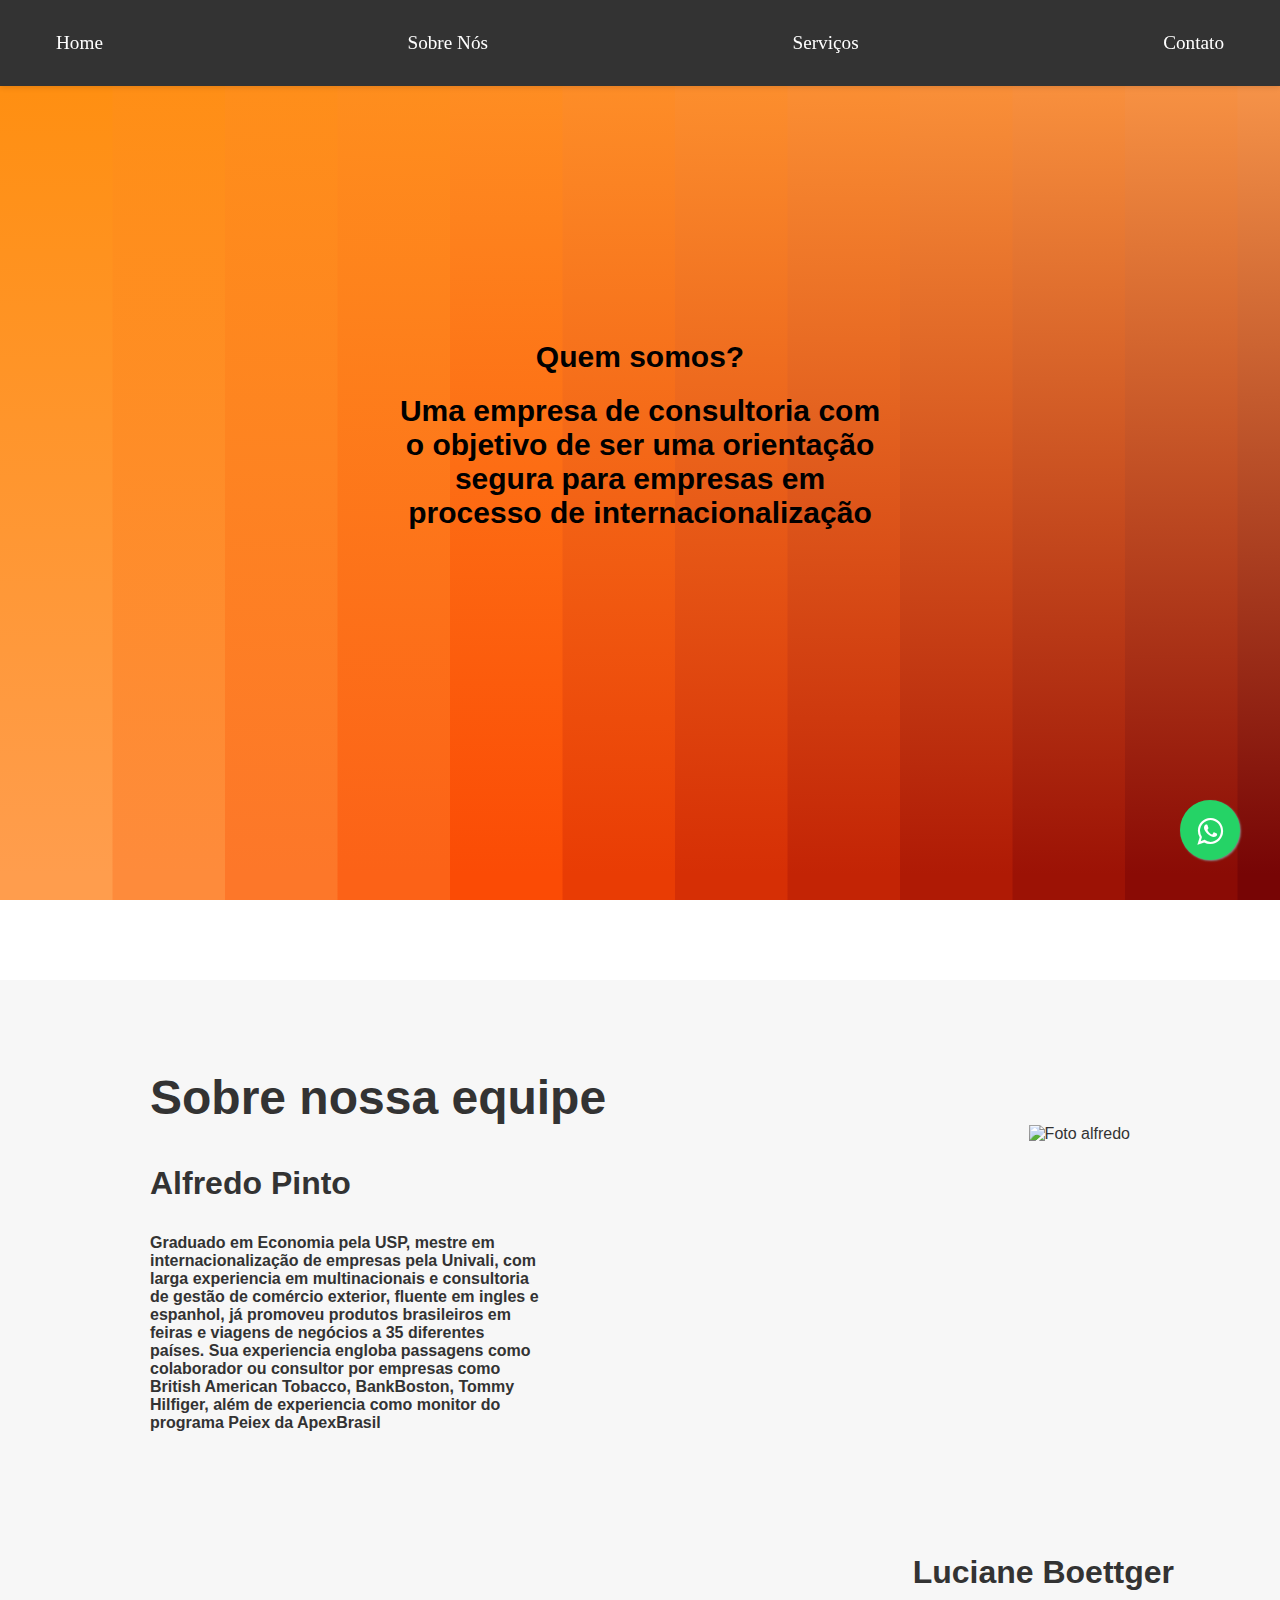
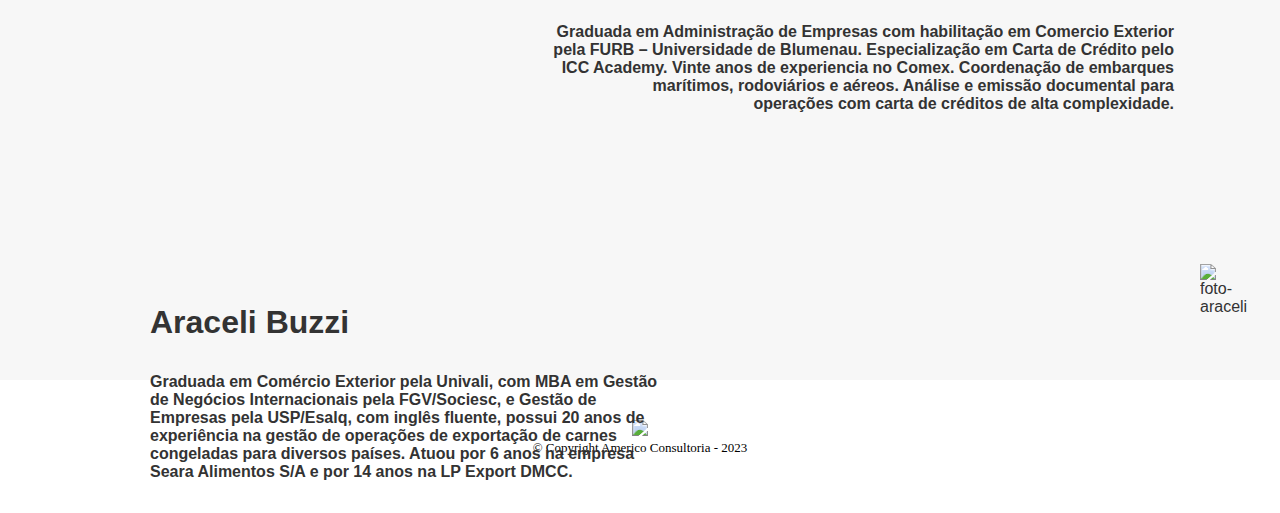
==== index.html @ 710dbe67 "Add files via upload" ====
<!DOCTYPE html>
<html>
<head>
	<meta charset="UTF-8">
	<title>Minha Página de Destino</title>
	<link rel="stylesheet" href="https://cdnjs.cloudflare.com/ajax/libs/font-awesome/4.5.0/css/font-awesome.min.css">
	<link rel="preconnect" href="https://fonts.googleapis.com">

<link rel="preconnect" href="https://fonts.gstatic.com" crossorigin>
<link href="https://fonts.googleapis.com/css2?family=Martel:wght@600&family=PT+Serif:ital@1&display=swap" rel="stylesheet">
	<link href="style.css" rel="stylesheet">
</head>
<body>
	<a class="whatsapp-link" href="https://web.whatsapp.com/send?phone=5599111112222" target="_blank" rel="stylesheet">
		<i class="fa fa-whatsapp"></i>
	</a>
	<header>
		<nav>
			<a href="#">Home</a>
			<a href="#equipe">Sobre Nós</a>
			<a href="#expertise">Serviços</a>
			<a href="#">Contato</a>
		</nav>
	</header>
	<div class="espaço"></div>
	<section class="quem-somos">
		<h2>Quem somos?</h2>
		<div class="service-container">
			<div class="service">
				<p class="texto-quem-somos">Uma empresa de consultoria com o objetivo de ser uma orientação segura para empresas em processo de internacionalização</p>
                
          <div>
		</section>
		<section class="equipe" id="equipe">
		<h2>Sobre nossa equipe</h2>
          <article class="alfredo">
          <h3>Alfredo Pinto</h3>
          <p>Graduado em Economia pela USP, mestre em internacionalização de empresas pela Univali, com larga experiencia em multinacionais e consultoria de gestão de comércio exterior, fluente em ingles e espanhol, já promoveu produtos brasileiros em feiras e viagens de negócios a 35 diferentes países. Sua experiencia engloba passagens como colaborador ou consultor por empresas como British American Tobacco, BankBoston, Tommy Hilfiger, além de   experiencia como monitor do programa Peiex da ApexBrasil</p>
          </article>

		  <img src="/images/Foto-alfredo.jpeg" alt="Foto alfredo" class="alfredo-imagem">
		  <div></div>
		  <img src="/images/foto-luciane.jpeg" alt="" class="luciane-imagem">
          <article  class="luciane">
          <h3>Luciane Boettger</h3>
          <p>Graduada em Administração de Empresas com habilitação em Comercio Exterior<br> pela FURB – Universidade de Blumenau. Especialização em Carta de Crédito pelo<br> ICC Academy.
            Vinte anos de experiencia no Comex. Coordenação de embarques<br> marítimos, rodoviários e aéreos. Análise e emissão documental para<br> operações com carta de créditos de alta complexidade.</p>
			</div>
      </article>
      <article class="araceli">
          <h3>Araceli Buzzi</h3>
          <p>Graduada em Comércio Exterior pela Univali, com MBA em Gestão de Negócios Internacionais pela FGV/Sociesc, e Gestão de Empresas pela USP/Esalq, com inglês fluente, possui 20 anos de experiência na gestão de operações de exportação de carnes congeladas para diversos países. Atuou por 6 anos na empresa Seara Alimentos S/A e por 14 anos na LP Export DMCC.</p>
      </article>
	  <div></div>
	  <img src="/images/foto-araceli.jpeg" alt="foto-araceli" class="araceli-imagem">
	</section>
			
		
		<footer>
            <img src="images/LogoBranca.jpeg" height="80px">
            <p class="copyright">© Copyright Americo Consultoria - 2023</p>
        </footer>

</body>
</html>
---- style.css ----
* {
	margin: 0;
	padding: 0;
	box-sizing: border-box;
	scroll-behavior: smooth;
}

header {
	background-color: #333;
	box-shadow: 0 2px 5px rgba(0, 0, 0, 0.1);
	padding: 1rem;
	position: fixed;
	width: 100%;
	z-index: 1000;
}

nav {
	max-width: 1200px;
	margin: 0 auto;
	display: flex;
	justify-content: space-between;
	align-items: center;
}

header nav a {
	color: white;
	font-size: 1.2rem;
	text-decoration: none;
	padding: 1rem;
}

.espaço {
	height: 80px;
}

.quem-somos {
background-image: url("data:image/svg+xml,%3Csvg xmlns='http://www.w3.org/2000/svg' width='100%25' height='100%25' viewBox='0 0 1200 800'%3E%3Cdefs%3E%3ClinearGradient id='a' gradientUnits='userSpaceOnUse' x1='600' y1='25' x2='600' y2='777'%3E%3Cstop offset='0' stop-color='%23FF8E0D'/%3E%3Cstop offset='1' stop-color='%23FF9D4D'/%3E%3C/linearGradient%3E%3ClinearGradient id='b' gradientUnits='userSpaceOnUse' x1='650' y1='25' x2='650' y2='777'%3E%3Cstop offset='0' stop-color='%23ff8f13'/%3E%3Cstop offset='1' stop-color='%23fe8b3b'/%3E%3C/linearGradient%3E%3ClinearGradient id='c' gradientUnits='userSpaceOnUse' x1='700' y1='25' x2='700' y2='777'%3E%3Cstop offset='0' stop-color='%23ff9019'/%3E%3Cstop offset='1' stop-color='%23fd7729'/%3E%3C/linearGradient%3E%3ClinearGradient id='d' gradientUnits='userSpaceOnUse' x1='750' y1='25' x2='750' y2='777'%3E%3Cstop offset='0' stop-color='%23ff911e'/%3E%3Cstop offset='1' stop-color='%23fc6217'/%3E%3C/linearGradient%3E%3ClinearGradient id='e' gradientUnits='userSpaceOnUse' x1='800' y1='25' x2='800' y2='777'%3E%3Cstop offset='0' stop-color='%23ff9224'/%3E%3Cstop offset='1' stop-color='%23fb4b05'/%3E%3C/linearGradient%3E%3ClinearGradient id='f' gradientUnits='userSpaceOnUse' x1='850' y1='25' x2='850' y2='777'%3E%3Cstop offset='0' stop-color='%23ff932a'/%3E%3Cstop offset='1' stop-color='%23e93c04'/%3E%3C/linearGradient%3E%3ClinearGradient id='g' gradientUnits='userSpaceOnUse' x1='900' y1='25' x2='900' y2='777'%3E%3Cstop offset='0' stop-color='%23ff9530'/%3E%3Cstop offset='1' stop-color='%23d62f05'/%3E%3C/linearGradient%3E%3ClinearGradient id='h' gradientUnits='userSpaceOnUse' x1='950' y1='25' x2='950' y2='777'%3E%3Cstop offset='0' stop-color='%23ff9636'/%3E%3Cstop offset='1' stop-color='%23c32405'/%3E%3C/linearGradient%3E%3ClinearGradient id='i' gradientUnits='userSpaceOnUse' x1='1000' y1='25' x2='1000' y2='777'%3E%3Cstop offset='0' stop-color='%23ff983c'/%3E%3Cstop offset='1' stop-color='%23af1a05'/%3E%3C/linearGradient%3E%3ClinearGradient id='j' gradientUnits='userSpaceOnUse' x1='1050' y1='25' x2='1050' y2='777'%3E%3Cstop offset='0' stop-color='%23ff9941'/%3E%3Cstop offset='1' stop-color='%239c1205'/%3E%3C/linearGradient%3E%3ClinearGradient id='k' gradientUnits='userSpaceOnUse' x1='1100' y1='25' x2='1100' y2='777'%3E%3Cstop offset='0' stop-color='%23ff9b47'/%3E%3Cstop offset='1' stop-color='%238a0b05'/%3E%3C/linearGradient%3E%3ClinearGradient id='l' gradientUnits='userSpaceOnUse' x1='1150' y1='25' x2='1150' y2='777'%3E%3Cstop offset='0' stop-color='%23FF9D4D'/%3E%3Cstop offset='1' stop-color='%23770505'/%3E%3C/linearGradient%3E%3C/defs%3E%3Cg %3E%3Crect fill='url(%23a)' width='1200' height='800'/%3E%3Crect fill='url(%23b)' x='100' width='1100' height='800'/%3E%3Crect fill='url(%23c)' x='200' width='1000' height='800'/%3E%3Crect fill='url(%23d)' x='300' width='900' height='800'/%3E%3Crect fill='url(%23e)' x='400' width='800' height='800'/%3E%3Crect fill='url(%23f)' x='500' width='700' height='800'/%3E%3Crect fill='url(%23g)' x='600' width='600' height='800'/%3E%3Crect fill='url(%23h)' x='700' width='500' height='800'/%3E%3Crect fill='url(%23i)' x='800' width='400' height='800'/%3E%3Crect fill='url(%23j)' x='900' width='300' height='800'/%3E%3Crect fill='url(%23k)' x='1000' width='200' height='800'/%3E%3Crect fill='url(%23l)' x='1100' width='100' height='800'/%3E%3C/g%3E%3C/svg%3E");
	background-attachment: fixed;
	background-size: cover;
	background-repeat: no-repeat;
	background-size: cover;
	height: 100vh;
}

.quem-somos h2,.texto-quem-somos{
	width: 40%;
	margin: 0 auto;
	text-align: center;
	padding: 10px;
	font-size: 30px;
	font-weight: bold;

}

.quem-somos {
	padding-top: 250px;
	font-family:'Montserrat', sans-serif;
	font-weight: bold;
	
}

.equipe {
    background-color: #f7f7f7;
	background-size: cover;
	background-position: center;
	color: #333;
	padding: 4rem;
	padding-top: 90px;	
	font-family: 'Montserrat', sans-serif;
	padding-left: 150px;
	padding-right: 150px;
}
.alfredo{
	width: 40%;
	font-size: 30px;
	font-weight: bold;
	display: inline-block;
}


.alfredo-imagem{
	float: right;
	height: 300px;
}
.luciane{
	width: 80%;
	display: block;
	font-size: 30px;
	font-weight: bold;
	text-align: end;
	position: absolute;
	padding-top: 50px;
		
}

.luciane-imagem{
	height: 300px;
	padding-left: 3px;
	position: absolute;
	padding-top: 20px;
	z-index: 100;
}

.araceli{
	position: absolute;
	padding-top: 400px;
	width: 40%;
	font-size: 30px;
	font-weight: bold;
	display: inline-block;
}

.araceli-imagem{
	height: 650px;
	padding-left: 1050px;
	padding-top: 400px;
}

.equipe h2{
	font-size: 3rem;
}

.equipe h3 {
	font-size: 2rem;
	margin-bottom: 2rem;
	padding-top: 40px;
}


.equipe p {
	font-size: 1rem;
	margin-bottom: 2rem;
}



.whatsapp-link {
	position: fixed;
	width: 60px;
	height: 60px;
	bottom: 40px;
	right: 40px;
	background-color: #25d366;
	color: #fff;
	border-radius: 50px;
	text-align: center;
	font-size: 30px;
	box-shadow: 1px 1px 2px #888;
	z-index: 1000;
}

.fa-whatsapp {
	margin-top: 16px;
}

footer {
	text-align: center;
	padding: 40px 0;
    background-color: white;

}

.copyright {
	color: black;
	font-size: 13px;
}



.expertise {
	background-color: #FF9425;
background-image: url("data:image/svg+xml,%3Csvg xmlns='http://www.w3.org/2000/svg' width='100%25' height='100%25' viewBox='0 0 800 400'%3E%3Cdefs%3E%3CradialGradient id='a' cx='396' cy='281' r='514' gradientUnits='userSpaceOnUse'%3E%3Cstop offset='0' stop-color='%23F15D12'/%3E%3Cstop offset='1' stop-color='%23FF9425'/%3E%3C/radialGradient%3E%3ClinearGradient id='b' gradientUnits='userSpaceOnUse' x1='400' y1='148' x2='400' y2='333'%3E%3Cstop offset='0' stop-color='%23BE4B23' stop-opacity='0'/%3E%3Cstop offset='1' stop-color='%23BE4B23' stop-opacity='0.5'/%3E%3C/linearGradient%3E%3C/defs%3E%3Crect fill='url(%23a)' width='800' height='400'/%3E%3Cg fill-opacity='0.4'%3E%3Ccircle fill='url(%23b)' cx='267.5' cy='61' r='300'/%3E%3Ccircle fill='url(%23b)' cx='532.5' cy='61' r='300'/%3E%3Ccircle fill='url(%23b)' cx='400' cy='30' r='300'/%3E%3C/g%3E%3C/svg%3E");
background-attachment: fixed;
background-size: cover;
line-height: 50px; 
vertical-align: middle;
height: 170vh;
}
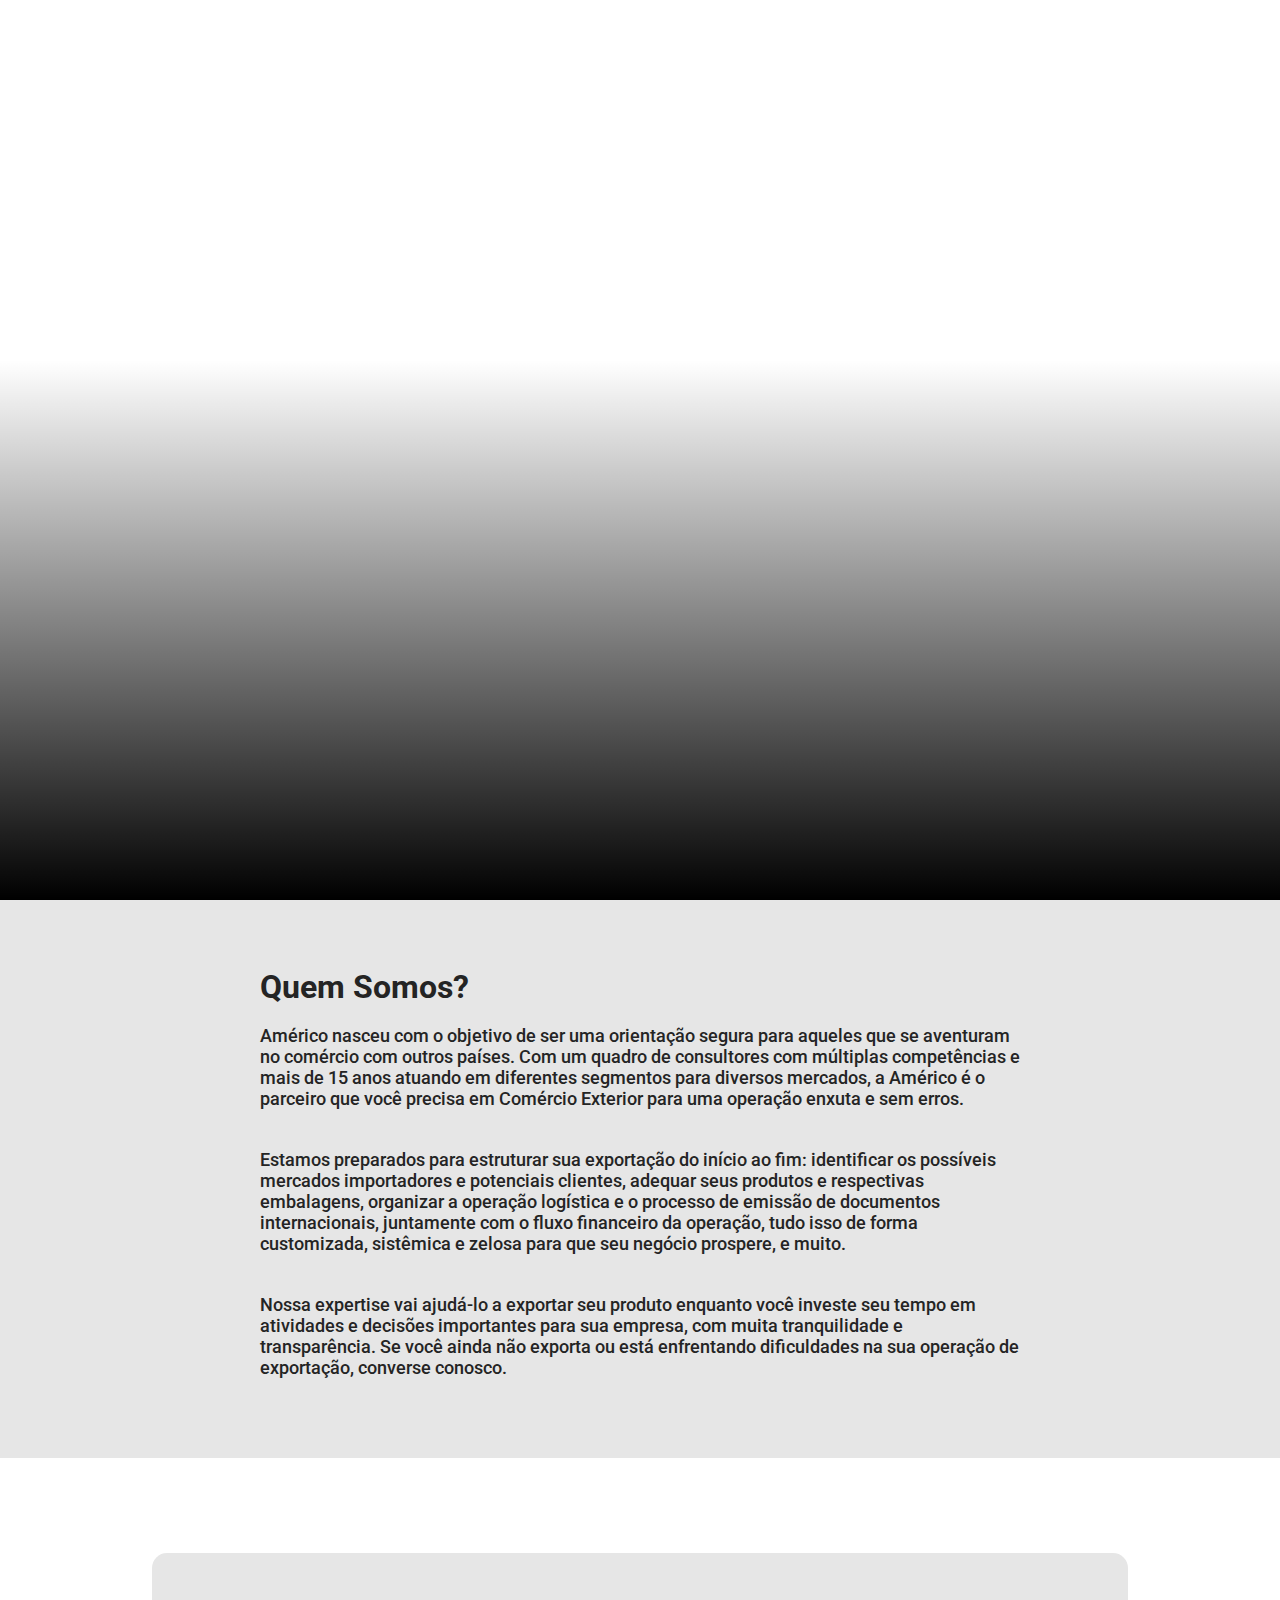
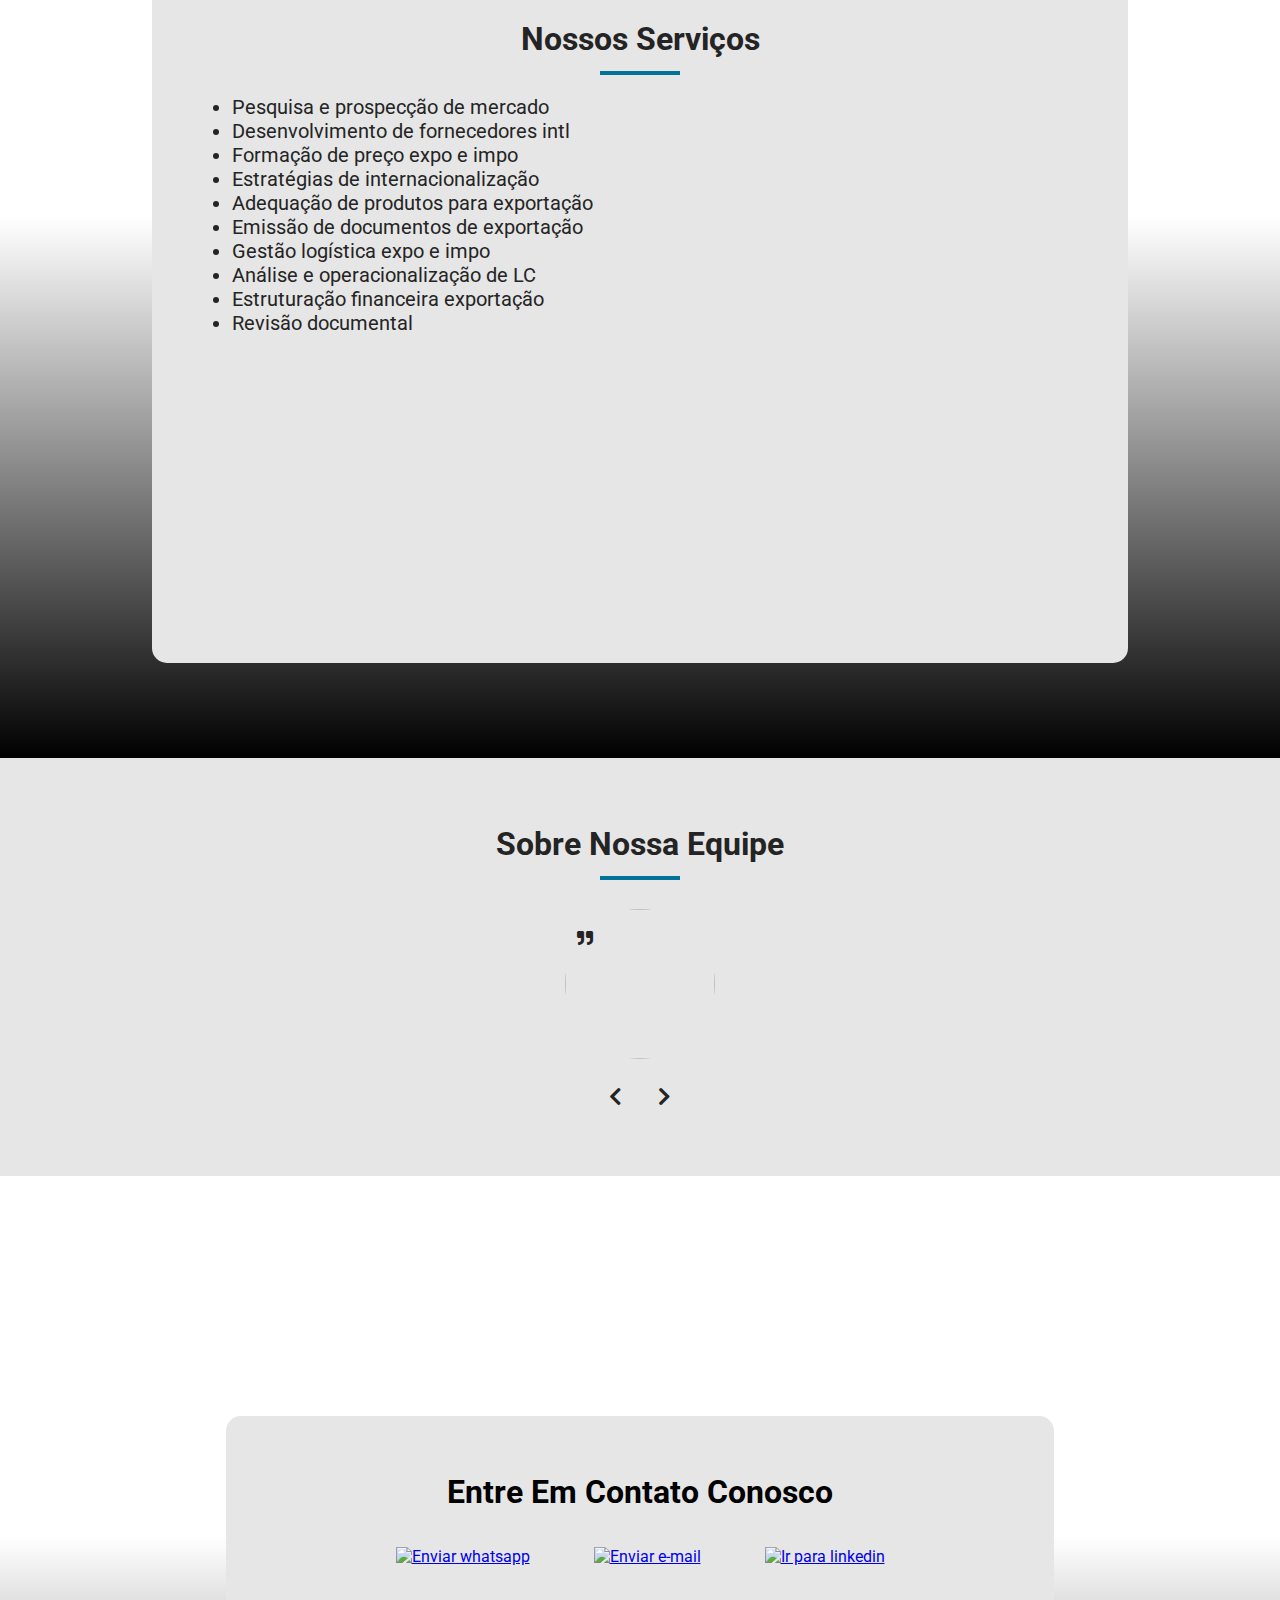
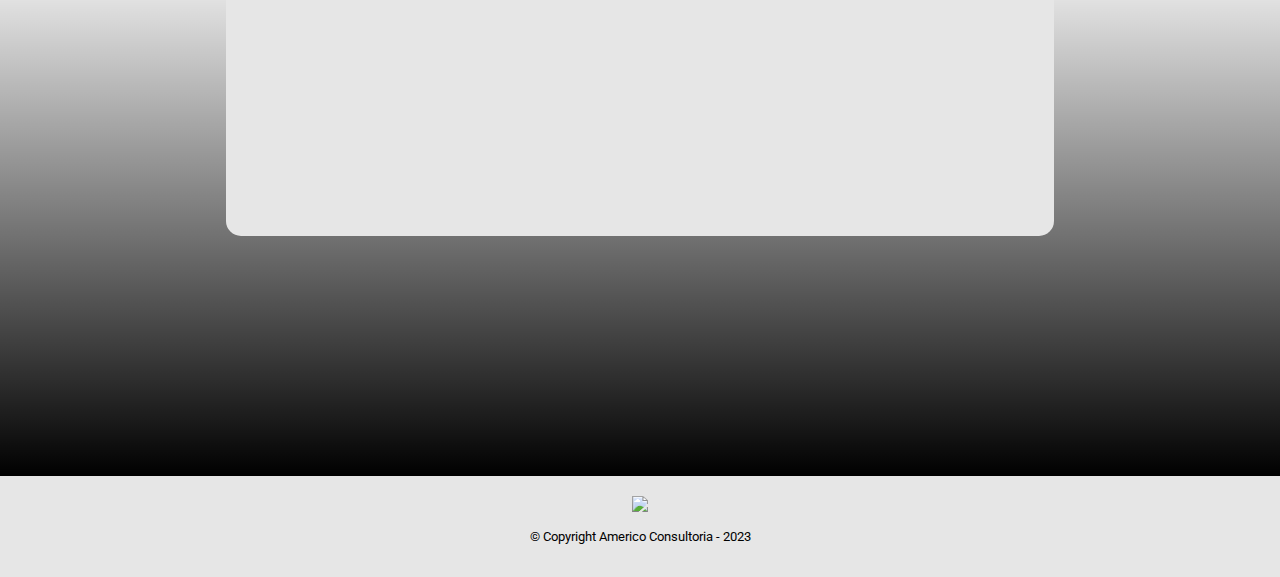
==== commit a0c1e026: "Add files via upload" ====
--- a/index.html
+++ b/index.html
@@ -1,65 +1,123 @@
 <!DOCTYPE html>
-<html>
+<html lang="pt-br">
+
 <head>
-	<meta charset="UTF-8">
-	<title>Minha Página de Destino</title>
-	<link rel="stylesheet" href="https://cdnjs.cloudflare.com/ajax/libs/font-awesome/4.5.0/css/font-awesome.min.css">
-	<link rel="preconnect" href="https://fonts.googleapis.com">
+  <meta charset="utf-8">
+  <meta name="viewport" content="width=device-width, initial-scale=1.0, maximum-scale=1.0, user-scalable=no" />
 
-<link rel="preconnect" href="https://fonts.gstatic.com" crossorigin>
-<link href="https://fonts.googleapis.com/css2?family=Martel:wght@600&family=PT+Serif:ital@1&display=swap" rel="stylesheet">
-	<link href="style.css" rel="stylesheet">
+  <title>Americo</title>
+  <link rel="stylesheet" href="https://cdnjs.cloudflare.com/ajax/libs/font-awesome/5.14.0/css/all.min.css" />
+  <link rel="stylesheet" href="./style.css">
+  <link rel="shortcut icon" href="./images/IconAmerico.jpg" type="image/x-icon" >
+  <!-- Animação js-->
+  <script src="https://unpkg.com/scrollreveal"></script>
 </head>
+
 <body>
-	<a class="whatsapp-link" href="https://web.whatsapp.com/send?phone=5599111112222" target="_blank" rel="stylesheet">
-		<i class="fa fa-whatsapp"></i>
-	</a>
-	<header>
-		<nav>
-			<a href="#">Home</a>
-			<a href="#equipe">Sobre Nós</a>
-			<a href="#expertise">Serviços</a>
-			<a href="#">Contato</a>
-		</nav>
-	</header>
-	<div class="espaço"></div>
-	<section class="quem-somos">
-		<h2>Quem somos?</h2>
-		<div class="service-container">
-			<div class="service">
-				<p class="texto-quem-somos">Uma empresa de consultoria com o objetivo de ser uma orientação segura para empresas em processo de internacionalização</p>
-                
-          <div>
-		</section>
-		<section class="equipe" id="equipe">
-		<h2>Sobre nossa equipe</h2>
-          <article class="alfredo">
-          <h3>Alfredo Pinto</h3>
-          <p>Graduado em Economia pela USP, mestre em internacionalização de empresas pela Univali, com larga experiencia em multinacionais e consultoria de gestão de comércio exterior, fluente em ingles e espanhol, já promoveu produtos brasileiros em feiras e viagens de negócios a 35 diferentes países. Sua experiencia engloba passagens como colaborador ou consultor por empresas como British American Tobacco, BankBoston, Tommy Hilfiger, além de   experiencia como monitor do programa Peiex da ApexBrasil</p>
-          </article>
+  <div class="wrapper">
+    <main>
+      <section class="module parallax parallax-1">
+        <img src="./images/Logo Americo Sem Fundo.jpg" alt="" class="texto-1"></h1>
+      </section>
 
-		  <img src="/images/Foto-alfredo.jpeg" alt="Foto alfredo" class="alfredo-imagem">
-		  <div></div>
-		  <img src="/images/foto-luciane.jpeg" alt="" class="luciane-imagem">
-          <article  class="luciane">
-          <h3>Luciane Boettger</h3>
-          <p>Graduada em Administração de Empresas com habilitação em Comercio Exterior<br> pela FURB – Universidade de Blumenau. Especialização em Carta de Crédito pelo<br> ICC Academy.
-            Vinte anos de experiencia no Comex. Coordenação de embarques<br> marítimos, rodoviários e aéreos. Análise e emissão documental para<br> operações com carta de créditos de alta complexidade.</p>
-			</div>
-      </article>
-      <article class="araceli">
-          <h3>Araceli Buzzi</h3>
-          <p>Graduada em Comércio Exterior pela Univali, com MBA em Gestão de Negócios Internacionais pela FGV/Sociesc, e Gestão de Empresas pela USP/Esalq, com inglês fluente, possui 20 anos de experiência na gestão de operações de exportação de carnes congeladas para diversos países. Atuou por 6 anos na empresa Seara Alimentos S/A e por 14 anos na LP Export DMCC.</p>
-      </article>
-	  <div></div>
-	  <img src="/images/foto-araceli.jpeg" alt="foto-araceli" class="araceli-imagem">
-	</section>
-			
-		
-		<footer>
-            <img src="images/LogoBranca.jpeg" height="80px">
-            <p class="copyright">© Copyright Americo Consultoria - 2023</p>
-        </footer>
+      <section class="module content">
+        <div class="container">
+          <h2>Quem somos?</h2>
+          <p>
+            Américo nasceu com o objetivo de ser uma orientação segura para aqueles que se aventuram no comércio com
+            outros países.
+            Com um quadro de consultores com múltiplas competências e mais de 15 anos atuando em diferentes segmentos
+            para diversos mercados, a Américo é o parceiro que você precisa em Comércio Exterior para uma operação
+            enxuta e sem erros.
 
+
+          </p>
+          <p>
+            Estamos preparados para estruturar sua exportação do início ao fim: identificar os possíveis mercados
+            importadores e potenciais clientes, adequar seus produtos e respectivas embalagens, organizar a operação
+            logística e o processo de emissão de documentos internacionais, juntamente com o fluxo financeiro da
+            operação, tudo isso de forma customizada, sistêmica e zelosa para que seu negócio prospere, e muito.
+          </p>
+          <p>Nossa expertise vai ajudá-lo a exportar seu produto enquanto você investe seu tempo em atividades e
+            decisões
+            importantes para sua empresa, com muita tranquilidade e transparência.
+            Se você ainda não exporta ou está enfrentando dificuldades na sua operação de exportação, converse conosco.
+          </p>
+        </div>
+      </section>
+
+      <section class="module parallax parallax-2">
+        <div class="white-container1" id="white-container1">
+          <h2>Nossos serviços</h2>
+          <div class="underline"></div>
+          <div class="content">
+          <img src="./images/Logo Americo Sem Fundo.jpg" alt="" style="float:right">
+          <ul>
+            <li>Pesquisa e prospecção de mercado</li>
+            <li>Desenvolvimento de fornecedores intl</li>
+            <li>Formação de preço expo e impo</li>
+            <li>Estratégias de internacionalização</li>
+            <li>Adequação de produtos para exportação</li>
+            <li>Emissão de documentos de exportação</li>
+            <li>Gestão logística expo e impo</li>
+            <li>Análise e operacionalização de LC</li>
+            <li>Estruturação financeira exportação</li>
+            <li>Revisão documental</li>
+          </ul>
+        </div>
+
+      </section>
+
+      <section class="module content">
+        <div class="title">
+          <h2>Sobre nossa Equipe</h2>
+          <div class="underline"></div>
+        </div>
+        <!-- review -->
+        <article class="review">
+          <div class="img-container">
+            <img src="" id="person-img" alt="" />
+          </div>
+          <h4 id="author"></h4>
+          <p id="job"></p>
+          <p id="info">
+          </p>
+          <!-- Botões antes e depois-->
+          <div class="button-container">
+            <button class="prev-btn">
+              <i class="fas fa-chevron-left"></i>
+            </button>
+            <button class="next-btn">
+              <i class="fas fa-chevron-right"></i>
+            </button>
+          </div>
+      </section>
+
+      <section class="module parallax parallax-3">
+        <div class="white-container">
+          <h2 class="white-content">Entre em contato conosco</h2>
+          <div class="logos">
+            <a href="wa.link/2vwo4g" target="_blank"><img
+                src="./images/logo-whatsapp.png" alt="Enviar whatsapp" style="height: 70px;"></a>
+            <a href="https://mail.google.com/mail/u/0/#inbox?compose=GTvVlcSPFdPnSqCDkpKJdgnJxghWdhxFZQFhrXTKrdsbWsvDMJzvrVZfJdwXsGPjJfPcMnSbdWNGZ"
+              target="_blank"><img src="./images/email-logo-png-1114.png" style="height: 70px;" alt="Enviar e-mail"></a>
+            <a href="https://www.linkedin.com/search/results/all/?fetchDeterministicClustersOnly=false&heroEntityKey=urn%3Ali%3Aorganization%3A83488580&keywords=americo%20consultoria%20-%20assessoria%20em%20com%C3%A9rcio%20exterior&origin=RICH_QUERY_SUGGESTION&position=2&searchId=8ec85345-b65e-4877-b1d3-3c6b1659b79c&sid=GyK"
+              target="_blank"><img src="./images/linkedin.png" alt="Ir para linkedin" style="height: 70px;"></a>
+          </div>
+        </div>
+
+      </section>
+
+    </main>
+
+
+    <footer>
+      <img src="./images/Logo Americo Sem Fundo.jpg" height="80px">
+      <p class="copyright">© Copyright Americo Consultoria - 2023</p>
+    </footer>
+
+  </div>
+  <script src="./script.js"></script>
 </body>
-</html>
+
+</html>--- a/style.css
+++ b/style.css
@@ -1,163 +1,289 @@
-
-* {
+@import url('https://fonts.googleapis.com/css2?family=Martel:wght@600&family=Mukta:wght@200;300;500&family=PT+Serif:ital@1&family=Poppins:wght@300;400;500;600;700;800;900&family=Roboto&family=Ysabeau+SC:wght@200;400;500&display=swap');
+
+
+body {
 	margin: 0;
 	padding: 0;
-	box-sizing: border-box;
-	scroll-behavior: smooth;
-}
-
-header {
-	background-color: #333;
-	box-shadow: 0 2px 5px rgba(0, 0, 0, 0.1);
-	padding: 1rem;
-	position: fixed;
+	color: #242424;
+	font-family: roboto;
+	word-wrap: break-word;
+	overflow-wrap: break-word;
+}
+
+/* ===== Scrollbar CSS ===== */
+  /* Firefox */
+  * {
+    scrollbar-width: auto;
+    scrollbar-color: #fff #000000;
+  }
+
+  /* Chrome, Edge, and Safari */
+  *::-webkit-scrollbar {
+    width: 8px;
+  }
+
+  *::-webkit-scrollbar-track {
+    background: #000;
+  }
+
+  *::-webkit-scrollbar-thumb {
+    background-color: #e6e6e6;
+    border: 3px solid #e6e6e6;
+  }
+
+h1,
+h2,
+h3,
+h4,
+h5,
+h6 {
+  text-transform: capitalize;
+  line-height: 1.25;
+  margin-bottom: 0.75rem;
+  font-family: var(--ff-primary);
+}
+
+h1 {
+	font-size: 3rem;
+  }
+  h2 {
+	font-size: 2rem;
+  }
+  h3 {
+	font-size: 1.25rem;
+  }
+  h4 {
+	font-size: 0.875rem;
+  }
+
+main p {
+	max-width: 100%;
+	font-size: 18px;
+
+}
+
+.wrapper {
 	width: 100%;
-	z-index: 1000;
-}
-
-nav {
-	max-width: 1200px;
 	margin: 0 auto;
+
+}
+
+main {
+	display: block;
+	background-color: #fff;
+}
+
+.container {
+	max-width: 760px;
+	margin: 0 auto;
+	padding: 0 20px;
+}
+
+section.module div.container p {
+	margin-bottom: 40px;
+	font-weight: 500;
+}
+
+section.module:last-child {
+	margin-bottom: 0;
+}
+
+section.module.content {
+	padding: 40px 0;
+	background-color: #e6e6e6;
+	display: grid;
+	place-items: center;
+}
+.content img{
+	height: 200px;
+
+}
+.title {
+	text-align: center;
+  }
+  .underline {
+	height: 0.25rem;
+	width: 5rem;
+	background: #03729a;
+	margin:0 auto;
+  }
+  .review {
+	background: #e6e6e6;
+	padding: 1.5rem 2rem;
+	border-radius: 10px;
+	box-shadow: lightgray;
+	transition: 2s;
+	text-align: center;
+  }
+  .review:hover {
+	box-shadow: var(--dark-shadow);
+  }
+  .img-container {
+	position: relative;
+	width: 150px;
+	height: 150px;
+	border-radius: 50%;
+	margin: 0 auto;
+	margin-bottom: 1.5rem;
+  }
+  #person-img {
+	width: 100%;
+	display: block;
+	height: 100%;
+	object-fit: cover;
+	border-radius: 50%;
+	position: relative;
+  }
+  .img-container::after {
+	font-family: "Font Awesome 5 Free";
+	font-weight: 900;
+	content: "\f10e";
+	position: absolute;
+	top: 0;
+	left: 0;
+	width: 2.5rem;
+	height: 2.5rem;
+	display: grid;
+	place-items: center;
+	border-radius: 50%;
+	transform: translateY(25%);
+  }
+  .img-container::before {
+	content: "";
+	width: 100%;
+	height: 100%;
+	background: var(--clr-primary-5);
+	position: absolute;
+	top: -0.25rem;
+	right: -0.5rem;
+	border-radius: 50%;
+  }
+  #author {
+	margin-bottom: 0.25rem;
+  }
+  #info {
+	margin-bottom: 0.85rem;
+	max-width: 80%;
+	margin: auto;
+  }
+  .prev-btn,
+  .next-btn {
+	color: #242424;
+	font-size: 1.25rem;
+	background: transparent;
+	border-color: transparent;
+	margin: 0 0.5rem;
+	transition: var(--transition);
+	cursor: pointer;
+  }
+  .prev-btn:hover,
+  .next-btn:hover {
+	color: #03729a;
+  }
+
+section.module.parallax {
 	display: flex;
-	justify-content: space-between;
-	align-items: center;
-}
-
-header nav a {
-	color: white;
-	font-size: 1.2rem;
-	text-decoration: none;
-	padding: 1rem;
-}
-
-.espaço {
-	height: 80px;
-}
-
-.quem-somos {
-background-image: url("data:image/svg+xml,%3Csvg xmlns='http://www.w3.org/2000/svg' width='100%25' height='100%25' viewBox='0 0 1200 800'%3E%3Cdefs%3E%3ClinearGradient id='a' gradientUnits='userSpaceOnUse' x1='600' y1='25' x2='600' y2='777'%3E%3Cstop offset='0' stop-color='%23FF8E0D'/%3E%3Cstop offset='1' stop-color='%23FF9D4D'/%3E%3C/linearGradient%3E%3ClinearGradient id='b' gradientUnits='userSpaceOnUse' x1='650' y1='25' x2='650' y2='777'%3E%3Cstop offset='0' stop-color='%23ff8f13'/%3E%3Cstop offset='1' stop-color='%23fe8b3b'/%3E%3C/linearGradient%3E%3ClinearGradient id='c' gradientUnits='userSpaceOnUse' x1='700' y1='25' x2='700' y2='777'%3E%3Cstop offset='0' stop-color='%23ff9019'/%3E%3Cstop offset='1' stop-color='%23fd7729'/%3E%3C/linearGradient%3E%3ClinearGradient id='d' gradientUnits='userSpaceOnUse' x1='750' y1='25' x2='750' y2='777'%3E%3Cstop offset='0' stop-color='%23ff911e'/%3E%3Cstop offset='1' stop-color='%23fc6217'/%3E%3C/linearGradient%3E%3ClinearGradient id='e' gradientUnits='userSpaceOnUse' x1='800' y1='25' x2='800' y2='777'%3E%3Cstop offset='0' stop-color='%23ff9224'/%3E%3Cstop offset='1' stop-color='%23fb4b05'/%3E%3C/linearGradient%3E%3ClinearGradient id='f' gradientUnits='userSpaceOnUse' x1='850' y1='25' x2='850' y2='777'%3E%3Cstop offset='0' stop-color='%23ff932a'/%3E%3Cstop offset='1' stop-color='%23e93c04'/%3E%3C/linearGradient%3E%3ClinearGradient id='g' gradientUnits='userSpaceOnUse' x1='900' y1='25' x2='900' y2='777'%3E%3Cstop offset='0' stop-color='%23ff9530'/%3E%3Cstop offset='1' stop-color='%23d62f05'/%3E%3C/linearGradient%3E%3ClinearGradient id='h' gradientUnits='userSpaceOnUse' x1='950' y1='25' x2='950' y2='777'%3E%3Cstop offset='0' stop-color='%23ff9636'/%3E%3Cstop offset='1' stop-color='%23c32405'/%3E%3C/linearGradient%3E%3ClinearGradient id='i' gradientUnits='userSpaceOnUse' x1='1000' y1='25' x2='1000' y2='777'%3E%3Cstop offset='0' stop-color='%23ff983c'/%3E%3Cstop offset='1' stop-color='%23af1a05'/%3E%3C/linearGradient%3E%3ClinearGradient id='j' gradientUnits='userSpaceOnUse' x1='1050' y1='25' x2='1050' y2='777'%3E%3Cstop offset='0' stop-color='%23ff9941'/%3E%3Cstop offset='1' stop-color='%239c1205'/%3E%3C/linearGradient%3E%3ClinearGradient id='k' gradientUnits='userSpaceOnUse' x1='1100' y1='25' x2='1100' y2='777'%3E%3Cstop offset='0' stop-color='%23ff9b47'/%3E%3Cstop offset='1' stop-color='%238a0b05'/%3E%3C/linearGradient%3E%3ClinearGradient id='l' gradientUnits='userSpaceOnUse' x1='1150' y1='25' x2='1150' y2='777'%3E%3Cstop offset='0' stop-color='%23FF9D4D'/%3E%3Cstop offset='1' stop-color='%23770505'/%3E%3C/linearGradient%3E%3C/defs%3E%3Cg %3E%3Crect fill='url(%23a)' width='1200' height='800'/%3E%3Crect fill='url(%23b)' x='100' width='1100' height='800'/%3E%3Crect fill='url(%23c)' x='200' width='1000' height='800'/%3E%3Crect fill='url(%23d)' x='300' width='900' height='800'/%3E%3Crect fill='url(%23e)' x='400' width='800' height='800'/%3E%3Crect fill='url(%23f)' x='500' width='700' height='800'/%3E%3Crect fill='url(%23g)' x='600' width='600' height='800'/%3E%3Crect fill='url(%23h)' x='700' width='500' height='800'/%3E%3Crect fill='url(%23i)' x='800' width='400' height='800'/%3E%3Crect fill='url(%23j)' x='900' width='300' height='800'/%3E%3Crect fill='url(%23k)' x='1000' width='200' height='800'/%3E%3Crect fill='url(%23l)' x='1100' width='100' height='800'/%3E%3C/g%3E%3C/svg%3E");
+	flex-direction: column;
+	justify-content: center;
+	height: 100vh !important;
+	width: 100% !important;
+	position: relative;
+	overflow: hidden;
+	background-position: center;
+	background-repeat: no-repeat;
 	background-attachment: fixed;
 	background-size: cover;
-	background-repeat: no-repeat;
-	background-size: cover;
-	height: 100vh;
-}
-
-.quem-somos h2,.texto-quem-somos{
-	width: 40%;
+}
+
+section.module.parallax:after {
+	content: "";
+	height: 100%;
+	width: 100%;
+	position: absolute;
+	z-index: 8;
+	background: linear-gradient(to bottom, rgba(0, 0, 0, 0) 0, rgba(0, 0, 0, 0) 40%, #000 100%);
+}
+
+section.module.parallax-1 {
+	background-image: url(./images/1vista-aerea-do-navio-de-carga-do-conteiner-no-mar.jpg);
+}
+
+section.module.parallax-2 {
+	background-image: url(./images/2vista-aerea-do-navio-de-carga-e-conteiner-de-carga-no-porto.jpg);
+}
+
+section.module.parallax-3 {
+	background-image: url(./images/2vista-aerea-do-navio-de-carga-e-conteiner-de-carga-no-porto.jpg);
+}
+
+section.module.parallax h1 {
+	color: #fff;
+	text-align: center;
+	font-size: 78px;
+	z-index: 50;
+	text-transform: uppercase;
+}
+section .white-container1 {
+	height: 70%;
+	width: 70%;
+	z-index: 100;
 	margin: 0 auto;
-	text-align: center;
-	padding: 10px;
-	font-size: 30px;
-	font-weight: bold;
-
-}
-
-.quem-somos {
-	padding-top: 250px;
-	font-family:'Montserrat', sans-serif;
-	font-weight: bold;
-	
-}
-
-.equipe {
-    background-color: #f7f7f7;
-	background-size: cover;
-	background-position: center;
-	color: #333;
-	padding: 4rem;
-	padding-top: 90px;	
-	font-family: 'Montserrat', sans-serif;
-	padding-left: 150px;
-	padding-right: 150px;
-}
-.alfredo{
-	width: 40%;
-	font-size: 30px;
-	font-weight: bold;
-	display: inline-block;
-}
-
-
-.alfredo-imagem{
+	padding: 40px;
+	border-radius: 15px;
+	background-color: #e6e6e6;
+	font-size: 20px;
+	justify-content: center;
+}
+
+section .white-container1 h2 {
+	text-align: center;
+}
+
+section .white-container
+section .white-container1 img{
+	height: 150px;
 	float: right;
-	height: 300px;
-}
-.luciane{
-	width: 80%;
-	display: block;
-	font-size: 30px;
-	font-weight: bold;
-	text-align: end;
-	position: absolute;
-	padding-top: 50px;
-		
-}
-
-.luciane-imagem{
-	height: 300px;
-	padding-left: 3px;
-	position: absolute;
-	padding-top: 20px;
+	display:flex;
+	padding-right: 5%;
+}
+
+section .white-container {
+	height: 40%;
+	width: 60%;
 	z-index: 100;
-}
-
-.araceli{
-	position: absolute;
-	padding-top: 400px;
-	width: 40%;
-	font-size: 30px;
-	font-weight: bold;
-	display: inline-block;
-}
-
-.araceli-imagem{
-	height: 650px;
-	padding-left: 1050px;
-	padding-top: 400px;
-}
-
-.equipe h2{
-	font-size: 3rem;
-}
-
-.equipe h3 {
-	font-size: 2rem;
-	margin-bottom: 2rem;
-	padding-top: 40px;
-}
-
-
-.equipe p {
-	font-size: 1rem;
-	margin-bottom: 2rem;
-}
-
-
-
-.whatsapp-link {
-	position: fixed;
-	width: 60px;
-	height: 60px;
-	bottom: 40px;
-	right: 40px;
-	background-color: #25d366;
-	color: #fff;
-	border-radius: 50px;
-	text-align: center;
-	font-size: 30px;
-	box-shadow: 1px 1px 2px #888;
-	z-index: 1000;
-}
-
-.fa-whatsapp {
-	margin-top: 16px;
+	margin: auto;
+	text-align: center;
+	padding: 30px;
+	border-radius: 15px;
+	background-color: #e6e6e6;
+}
+
+.white-container h2 {
+	color: #000;
+}
+
+.white-container img {
+	padding: 0 30px;
+}
+
+section.module img {
+	margin: auto;
+	margin-top: 3%;
+}
+
+.texto-1,
+.texto-2 {
+	visibility: hidden;
+}
+
+main section img.texto-1 {
+	height: 120px;
 }
 
 footer {
 	text-align: center;
-	padding: 40px 0;
-    background-color: white;
+	padding: 20px 0;
+    background-color: #e6e6e6;
 
 }
 
@@ -167,13 +293,66 @@
 }
 
 
-
-.expertise {
-	background-color: #FF9425;
-background-image: url("data:image/svg+xml,%3Csvg xmlns='http://www.w3.org/2000/svg' width='100%25' height='100%25' viewBox='0 0 800 400'%3E%3Cdefs%3E%3CradialGradient id='a' cx='396' cy='281' r='514' gradientUnits='userSpaceOnUse'%3E%3Cstop offset='0' stop-color='%23F15D12'/%3E%3Cstop offset='1' stop-color='%23FF9425'/%3E%3C/radialGradient%3E%3ClinearGradient id='b' gradientUnits='userSpaceOnUse' x1='400' y1='148' x2='400' y2='333'%3E%3Cstop offset='0' stop-color='%23BE4B23' stop-opacity='0'/%3E%3Cstop offset='1' stop-color='%23BE4B23' stop-opacity='0.5'/%3E%3C/linearGradient%3E%3C/defs%3E%3Crect fill='url(%23a)' width='800' height='400'/%3E%3Cg fill-opacity='0.4'%3E%3Ccircle fill='url(%23b)' cx='267.5' cy='61' r='300'/%3E%3Ccircle fill='url(%23b)' cx='532.5' cy='61' r='300'/%3E%3Ccircle fill='url(%23b)' cx='400' cy='30' r='300'/%3E%3C/g%3E%3C/svg%3E");
-background-attachment: fixed;
-background-size: cover;
-line-height: 50px; 
-vertical-align: middle;
-height: 170vh;
-}
+@media all and (max-width: 700px) {
+
+	html {
+		background-color: #c5e4f2;
+	}
+
+	section.module.parallax {
+		background-attachment: scroll;
+	}
+
+
+	section.module.parallax h1 {
+		font-size: 40px;
+	}
+
+	p {
+		max-width: 80%;
+	}
+
+	section .white-container {
+		height: 70%;
+	}
+
+	.container{
+		padding: 30px;
+		padding-top: 0;
+	}
+
+	main section img.texto-1 {
+		margin-top: 18%;
+	}
+
+	section .white-container1{
+		font-size: 16px;
+		justify-content: center;
+		align-items: center;
+		font-weight: 500;
+	}
+
+	section .white-container1 ul{
+		padding-top: 0;
+	}
+
+	section .white-container1 img{
+		display: none;
+	}
+
+	section .white-container1 .content{
+		padding-top: 0;
+	}
+
+	footer{
+		display: block;
+		margin: auto;
+		height: 15vh;
+		padding-top: 3.5vh;
+	}
+
+	footer p{
+		position: absolute;
+		left: 25%;
+	}
+}